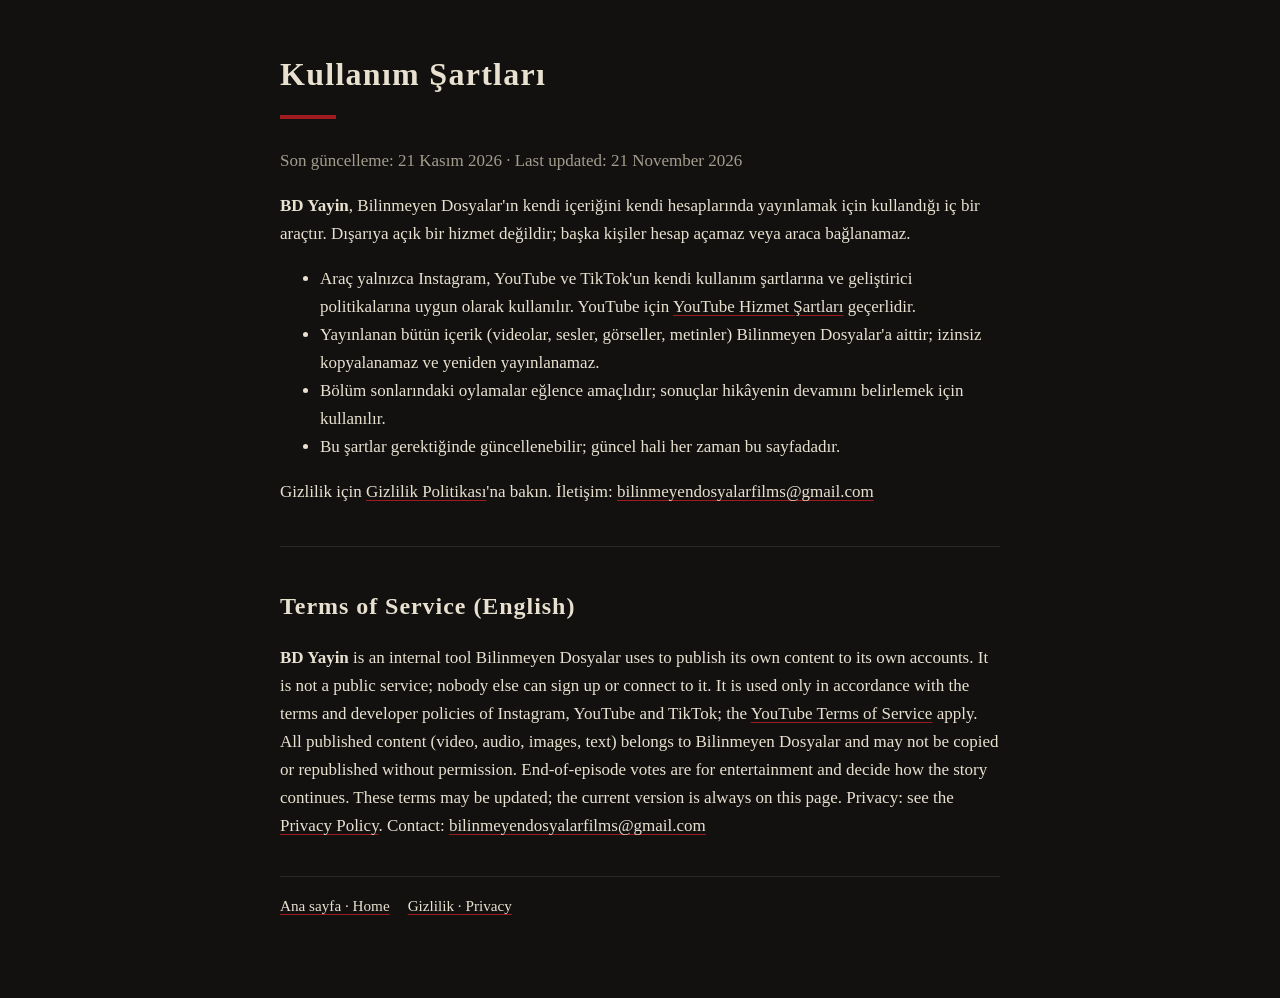
==== sartlar.html @ ef03a826 "Site: ana sayfa, gizlilik politikası, kullanım şartları Co-Authored-By: Claude Opus 5.5 <noreply@ant" ====
<!doctype html><html lang="tr"><head><meta charset="utf-8"><meta name="viewport" content="width=device-width,initial-scale=1">
<title>Kullanım Şartları · Bilinmeyen Dosyalar</title><link rel="stylesheet" href="style.css"></head><body><main>
<h1>Kullanım Şartları</h1><div class="bar"></div>
<p class="mute">Son güncelleme: 21 Kasım 2026 · Last updated: 21 November 2026</p>
<p><strong>BD Yayin</strong>, Bilinmeyen Dosyalar'ın kendi içeriğini kendi hesaplarında yayınlamak için kullandığı iç bir araçtır. Dışarıya açık bir hizmet değildir; başka kişiler hesap açamaz veya araca bağlanamaz.</p>
<ul>
<li>Araç yalnızca Instagram, YouTube ve TikTok'un kendi kullanım şartlarına ve geliştirici politikalarına uygun olarak kullanılır. YouTube için <a href="https://www.youtube.com/t/terms">YouTube Hizmet Şartları</a> geçerlidir.</li>
<li>Yayınlanan bütün içerik (videolar, sesler, görseller, metinler) Bilinmeyen Dosyalar'a aittir; izinsiz kopyalanamaz ve yeniden yayınlanamaz.</li>
<li>Bölüm sonlarındaki oylamalar eğlence amaçlıdır; sonuçlar hikâyenin devamını belirlemek için kullanılır.</li>
<li>Bu şartlar gerektiğinde güncellenebilir; güncel hali her zaman bu sayfadadır.</li>
</ul>
<p>Gizlilik için <a href="gizlilik.html">Gizlilik Politikası</a>'na bakın. İletişim: <a href="mailto:bilinmeyendosyalarfilms@gmail.com">bilinmeyendosyalarfilms@gmail.com</a></p>
<hr>
<h1 style="font-size:1.5rem">Terms of Service (English)</h1>
<p><strong>BD Yayin</strong> is an internal tool Bilinmeyen Dosyalar uses to publish its own content to its own accounts. It is not a public service; nobody else can sign up or connect to it. It is used only in accordance with the terms and developer policies of Instagram, YouTube and TikTok; the <a href="https://www.youtube.com/t/terms">YouTube Terms of Service</a> apply. All published content (video, audio, images, text) belongs to Bilinmeyen Dosyalar and may not be copied or republished without permission. End-of-episode votes are for entertainment and decide how the story continues. These terms may be updated; the current version is always on this page. Privacy: see the <a href="gizlilik.html">Privacy Policy</a>. Contact: <a href="mailto:bilinmeyendosyalarfilms@gmail.com">bilinmeyendosyalarfilms@gmail.com</a></p>
<nav><a href="index.html">Ana sayfa · Home</a><a href="gizlilik.html">Gizlilik · Privacy</a></nav>
</main></body></html>
---- style.css ----
:root{--bg:#121110;--fg:#e8e1d0;--mute:#a49d8e;--red:#9e1c1f;--line:#2a2725}
*{box-sizing:border-box}html,body{margin:0;background:var(--bg);color:var(--fg)}
body{font:17px/1.65 Georgia,"Times New Roman",serif;padding:48px 16px 80px}
main{max-width:720px;margin:0 auto}
h1{font-size:2rem;letter-spacing:.04em;margin:0 0 .2em}h2{font-size:1.15rem;margin:2em 0 .4em;color:var(--fg)}
p,li{color:var(--fg)}small,.mute{color:var(--mute)}a{color:var(--fg);text-decoration-color:var(--red);text-underline-offset:3px}
.bar{height:4px;width:56px;background:var(--red);margin:14px 0 28px}
nav{margin:36px 0 0;padding-top:16px;border-top:1px solid var(--line);font-size:.95rem}nav a{margin-right:18px}
hr{border:0;border-top:1px solid var(--line);margin:40px 0}
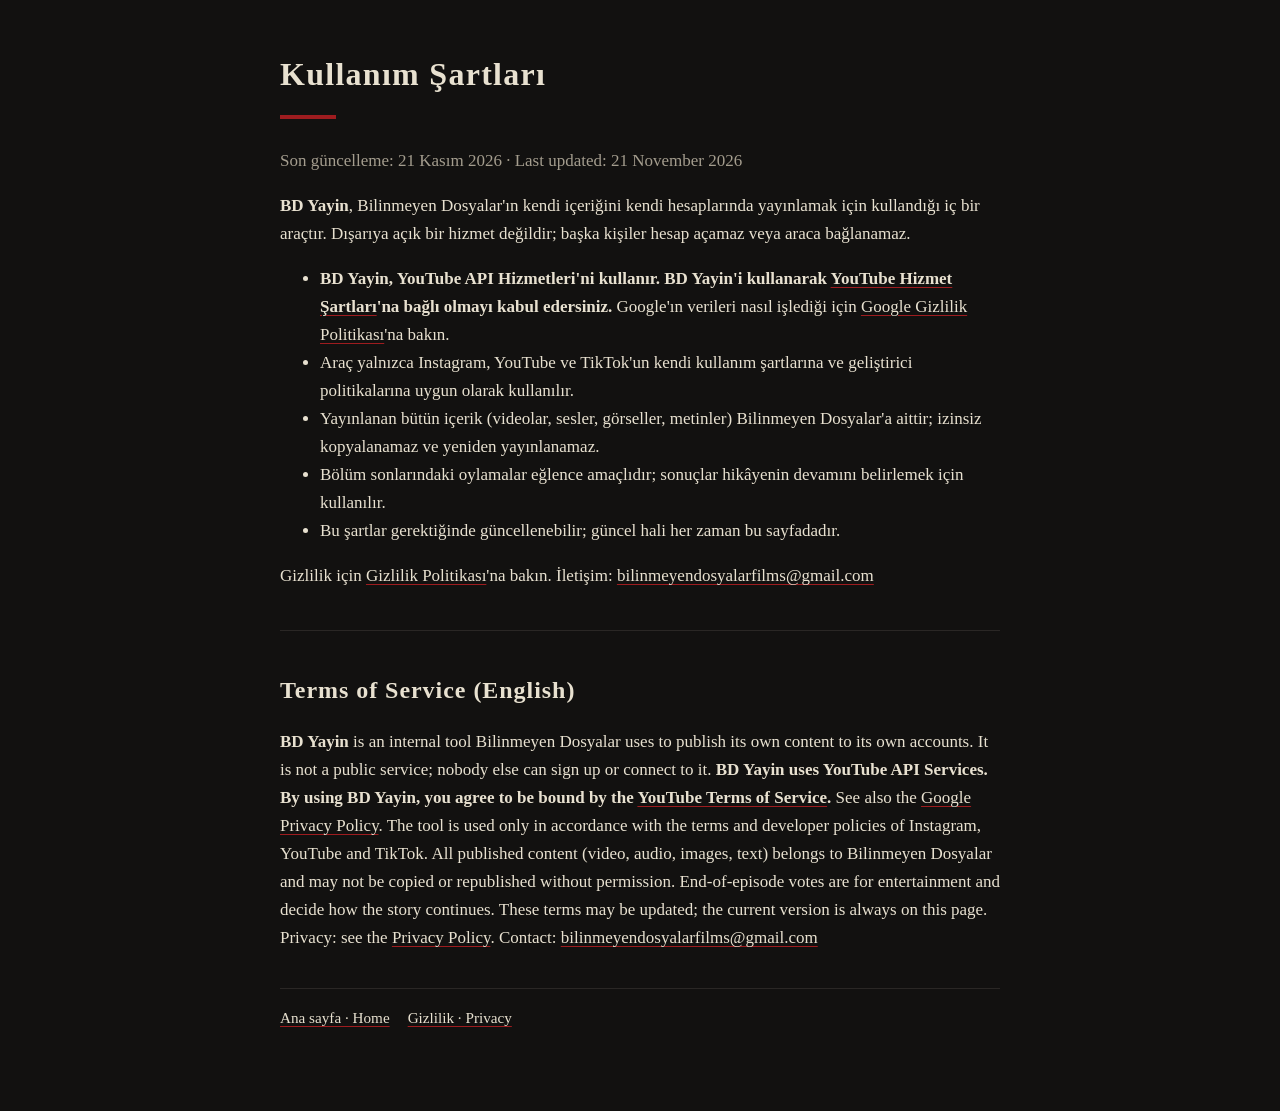
==== commit 6220114a: "Kullanım şartları: YouTube Hizmet Şartları kabul cümlesi Co-Authored-By: Claude Opus 5.5 <noreply@an" ====
--- a/sartlar.html
+++ b/sartlar.html
@@ -4,7 +4,8 @@
 <p class="mute">Son güncelleme: 21 Kasım 2026 · Last updated: 21 November 2026</p>
 <p><strong>BD Yayin</strong>, Bilinmeyen Dosyalar'ın kendi içeriğini kendi hesaplarında yayınlamak için kullandığı iç bir araçtır. Dışarıya açık bir hizmet değildir; başka kişiler hesap açamaz veya araca bağlanamaz.</p>
 <ul>
-<li>Araç yalnızca Instagram, YouTube ve TikTok'un kendi kullanım şartlarına ve geliştirici politikalarına uygun olarak kullanılır. YouTube için <a href="https://www.youtube.com/t/terms">YouTube Hizmet Şartları</a> geçerlidir.</li>
+<li><strong>BD Yayin, YouTube API Hizmetleri'ni kullanır. BD Yayin'i kullanarak <a href="https://www.youtube.com/t/terms">YouTube Hizmet Şartları</a>'na bağlı olmayı kabul edersiniz.</strong> Google'ın verileri nasıl işlediği için <a href="https://policies.google.com/privacy">Google Gizlilik Politikası</a>'na bakın.</li>
+<li>Araç yalnızca Instagram, YouTube ve TikTok'un kendi kullanım şartlarına ve geliştirici politikalarına uygun olarak kullanılır.</li>
 <li>Yayınlanan bütün içerik (videolar, sesler, görseller, metinler) Bilinmeyen Dosyalar'a aittir; izinsiz kopyalanamaz ve yeniden yayınlanamaz.</li>
 <li>Bölüm sonlarındaki oylamalar eğlence amaçlıdır; sonuçlar hikâyenin devamını belirlemek için kullanılır.</li>
 <li>Bu şartlar gerektiğinde güncellenebilir; güncel hali her zaman bu sayfadadır.</li>
@@ -12,6 +13,6 @@
 <p>Gizlilik için <a href="gizlilik.html">Gizlilik Politikası</a>'na bakın. İletişim: <a href="mailto:bilinmeyendosyalarfilms@gmail.com">bilinmeyendosyalarfilms@gmail.com</a></p>
 <hr>
 <h1 style="font-size:1.5rem">Terms of Service (English)</h1>
-<p><strong>BD Yayin</strong> is an internal tool Bilinmeyen Dosyalar uses to publish its own content to its own accounts. It is not a public service; nobody else can sign up or connect to it. It is used only in accordance with the terms and developer policies of Instagram, YouTube and TikTok; the <a href="https://www.youtube.com/t/terms">YouTube Terms of Service</a> apply. All published content (video, audio, images, text) belongs to Bilinmeyen Dosyalar and may not be copied or republished without permission. End-of-episode votes are for entertainment and decide how the story continues. These terms may be updated; the current version is always on this page. Privacy: see the <a href="gizlilik.html">Privacy Policy</a>. Contact: <a href="mailto:bilinmeyendosyalarfilms@gmail.com">bilinmeyendosyalarfilms@gmail.com</a></p>
+<p><strong>BD Yayin</strong> is an internal tool Bilinmeyen Dosyalar uses to publish its own content to its own accounts. It is not a public service; nobody else can sign up or connect to it. <strong>BD Yayin uses YouTube API Services. By using BD Yayin, you agree to be bound by the <a href="https://www.youtube.com/t/terms">YouTube Terms of Service</a>.</strong> See also the <a href="https://policies.google.com/privacy">Google Privacy Policy</a>. The tool is used only in accordance with the terms and developer policies of Instagram, YouTube and TikTok. All published content (video, audio, images, text) belongs to Bilinmeyen Dosyalar and may not be copied or republished without permission. End-of-episode votes are for entertainment and decide how the story continues. These terms may be updated; the current version is always on this page. Privacy: see the <a href="gizlilik.html">Privacy Policy</a>. Contact: <a href="mailto:bilinmeyendosyalarfilms@gmail.com">bilinmeyendosyalarfilms@gmail.com</a></p>
 <nav><a href="index.html">Ana sayfa · Home</a><a href="gizlilik.html">Gizlilik · Privacy</a></nav>
 </main></body></html>
--- a/style.css
+++ b/style.css
@@ -7,3 +7,4 @@
 .bar{height:4px;width:56px;background:var(--red);margin:14px 0 28px}
 nav{margin:36px 0 0;padding-top:16px;border-top:1px solid var(--line);font-size:.95rem}nav a{margin-right:18px}
 hr{border:0;border-top:1px solid var(--line);margin:40px 0}
+.yt a{display:inline-flex;align-items:center;gap:10px;text-decoration:none;font-weight:bold}.yt svg{flex:none}
